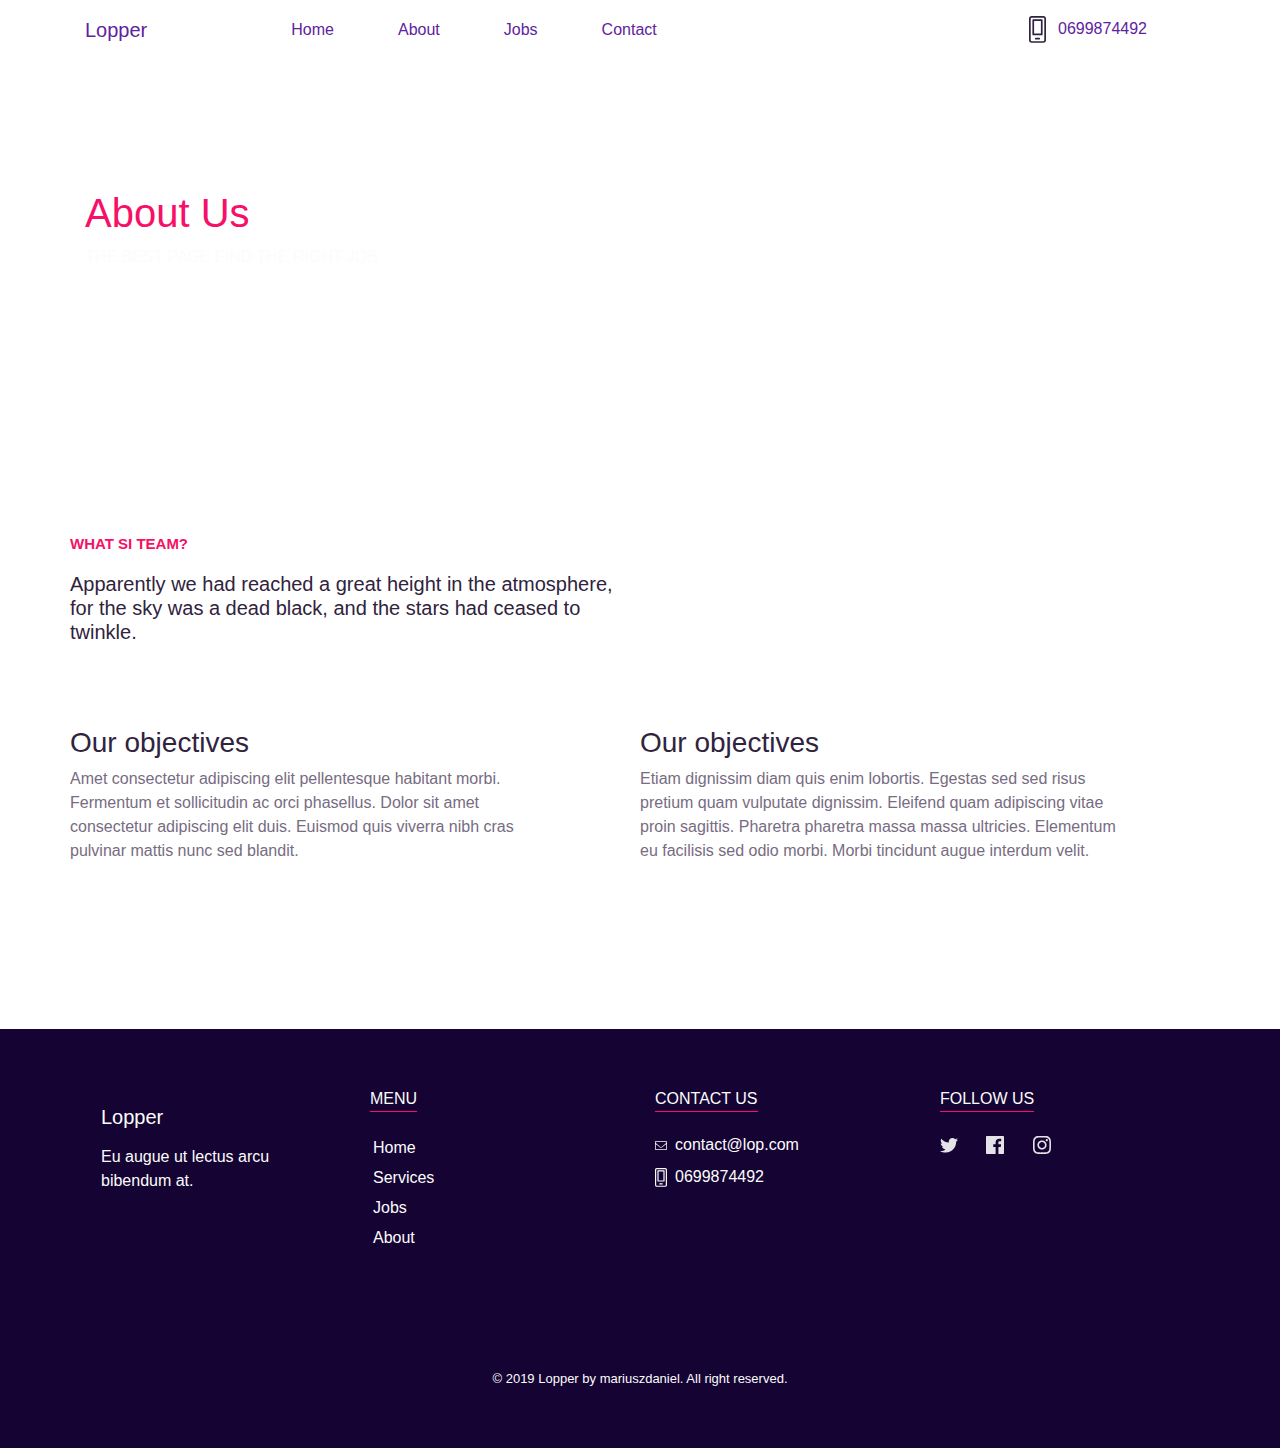
==== about.html @ 04e8f54f "all files" ====
<!DOCTYPE html>
<html lang="en">
<head>
    <meta charset="UTF-8">
    <title>Works Page</title>

    <link rel="stylesheet" href="https://stackpath.bootstrapcdn.com/bootstrap/4.4.1/css/bootstrap.min.css"
          integrity="sha384-Vkoo8x4CGsO3+Hhxv8T/Q5PaXtkKtu6ug5TOeNV6gBiFeWPGFN9MuhOf23Q9Ifjh" crossorigin="anonymous">

    <link rel="stylesheet" href="assets/css/style.css">
</head>
<body id="works">

<section id="header-works">
    <div class="container">
        <div class="row">
            <div class="col-sm-12">
                <header>
                    <div id="nav-bar">
                        <nav class="navbar navbar-expand-lg pl-0">
                            <a class="navbar-brand text-decoration-none" href="index.html">Lopper</a>

                            <div class="collapse navbar-collapse">
                                <ul class="navbar-nav mr-auto mx-5 pl-5">
                                    <li class="nav-item px-4">
                                        <a class="nav-link" href="index.html">Home</a>
                                    </li>
                                    <li class="nav-item px-4">
                                        <a class="nav-link" href="about.html">About</a>
                                    </li>
                                    <li class="nav-item px-4">
                                        <a class="nav-link" href="works.html">Jobs</a>
                                    </li>
                                    <li class="nav-item px-4">
                                        <a class="nav-link" href="services.html">Contact</a>
                                    </li>
                                </ul>
                                <ul class="ml-auto navbar-nav">
                                    <li class="nav-item px-4">
                                        <a class="nav-link" href="#"><img src="assets/images/cel-works.svg"
                                                                          class="pr-2 cel-works">
                                            0699874492</a>
                                    </li>
                                </ul>
                            </div>
                        </nav>
                    </div>
                </header>
            </div>

        </div>
    </div>
</section>
<section>
    <div id="image-works">
        <div class="title-work"></div>
        <div class="container">
            <div class="title-work">
                <h1>About Us</h1>
                <p>THE BEST PAGE FIND THE RIGHT JOB</p>
            </div>
        </div>
    </div>
</section>

<section id="header-about">
    <div class="container">
        <div class="row n-title-about">
            <div class="col-sm-6 p-0 py-4">
                <p>WHAT SI TEAM?</p>
                <h5>
                    Apparently we had reached a great height in the atmosphere, for the sky was a dead black, and the
                    stars
                    had ceased to twinkle.</h5>
            </div>
        </div>

        <div class="row">
            <div class="col-sm-6 objectives">
                <h3>Our objectives</h3>
                <p>Amet consectetur adipiscing elit pellentesque habitant morbi. Fermentum et sollicitudin ac orci
                    phasellus. Dolor sit amet consectetur adipiscing elit duis. Euismod quis viverra nibh cras pulvinar
                    mattis nunc sed blandit.</p>

            </div>
            <div class="col-sm-6 objectives">
                <h3>Our objectives</h3>
                <p>Etiam dignissim diam quis enim lobortis. Egestas sed sed risus pretium quam vulputate dignissim.
                    Eleifend quam adipiscing vitae proin sagittis. Pharetra pharetra massa massa ultricies. Elementum eu
                    facilisis sed odio morbi. Morbi tincidunt augue interdum velit.</p>

            </div>
        </div>

    </div>
</section>


<section id="footer">
    <div class="container">
        <div class="row">
            <div class="col-sm-3">
                <div class="name-logo p-3">
                    <h5 class="pb-2">Lopper</h5>
                    <p>Eu augue ut lectus arcu bibendum at.</p>
                </div>
            </div>
            <div class="col-sm-3">
                <div class="name-logo">
                    <h6 class="pb-3"><span class="title-category">MENU</span></h6>
                    <div>
                        <ul class="list-unstyled">
                            <a href="index.html">
                                <li>Home</li>
                            </a>
                            <a href="services.html">
                                <li>Services</li>
                            </a>
                            <a href="works.html">
                                <li>Jobs</li>
                            </a>
                            <a href="about.html">
                                <li>About</li>
                            </a>
                        </ul>
                    </div>
                </div>
            </div>
            <div class="col-sm-3">
                <div class="name-logo">
                    <h6 class="pb-3"><span class="title-category">CONTACT US</span></h6>
                    <a href="#"><img src="assets/images/email.svg" class="pr-2">contact@lop.com</a>
                    <p class="pt-2"><a href="#"><img src="assets/images/cel.svg" class="pr-2 cel">0699874492</a>
                    </p>
                </div>
            </div>
            <div class="col-sm-3">
                <div class="name-logo">
                    <h6 class="pb-3"><span class="title-category">FOLLOW US</span></h6>
                    <a href="#"><img src="assets/images/twitter.svg" class="pr-4"></a>
                    <a href="#"><img src="assets/images/icon-fb.svg" class="pr-4"></a>
                    <a href="#"><img src="assets/images/icon-in.svg"></a>
                </div>
            </div>
        </div>
        <p class="copyright">© 2019 Lopper by mariuszdaniel. All right reserved.</p>

    </div>
</section>
---- assets/css/style.css ----
#header {
    background-image: url("http://localhost/job-board/assets/images/image1.svg");
    height: 100vh;
    position: relative;

}

.div1 {
    background: #5E239D;
    mix-blend-mode: multiply;
    width: 100%;
    height: 100%;
    position: absolute;
    top: 0;
    z-index: 30;
}

.div2 {
    background: linear-gradient(90deg, #5E239D 0%, rgba(196, 196, 196, 0) 56.77%);
    mix-blend-mode: multiply;
    width: 100%;
    height: 100%;
    position: absolute;
    top: 0;
    z-index: 50;
}

.div3 {
    position: absolute;
    z-index: 100;
    top: 0;
    left: 0;
    bottom: 0;
    right: 0;
    width: 100%;
}

header a, header a:hover {
    color: white;
}

.navbar-brand {
    font-weight: 700;
}

#nav-bar {
    text-decoration: none;
}

.container-main {
    width: 100%;
    padding-right: 100px;
    padding-left: 100px;
    margin-right: auto;
    margin-left: auto;
}

.whatwedo {
    color: white;
    font-size: 17px;
    font-weight: 500;
    padding-top: 100px;
}

.title {
    color: white;
    font-size: 90px;
    font-weight: 700;
}

.n-title {
    color: #F61067;
}

.button-first a, .button-first a:hover {
    text-decoration: none;
    color: white;
}

.button {
    padding: 25px 120px;
    border: 1px solid #721ed3;
    border-left: 0;
}

.button-first {
    margin-top: 100px;

}

.shigjet {
    border: 1px solid #721ed3;
    width: 30px;
    height: 30px;
    display: inline-flex;
    margin-left: 30px;
    justify-content: center;
    align-items: center;
}

.circles {
    display: flex;
    justify-content: center;
    align-items: center;
}


#section2 .rrethi {
    border: 2px solid #5E239D;
    width: 150px;
    height: 150px;
    display: flex;
    background-color: #5E239D;
    color: white;
    justify-content: center;
    align-items: center;
}

#section2 {
    padding: 80px 0;
}

#section3 {
    background-color: #5E239D;;
}

#section3 .job-posts {
    align-items: center;
    display: flex;
}

.job {
    border: 1px solid #8549cb;;
    color: #FCFCFC;;
    font-size: 14px;
    padding: 40px;

}

.image-icon {
    width: 40px;
    margin-bottom: 20px;
}

#section3 h2 {
    color: #F61067;
    font-weight: 700;
}

#footer {
    background-color: #150433;
    padding: 60px 0;
}

.name-logo {
    color: #FCFCFC;
}

.list-unstyled a, .name-logo a {
    text-decoration: none;
    color: #FCFCFC;

}

#footer .name-logo .title-category {
    border-bottom: 1px solid #F61067;
    padding-bottom: 4px;
}

#footer .name-logo .cel {
    width: 20px;
}

#footer .copyright {
    color: #FCFCFC;
    padding-top: 100px;
    font-size: 13px;
    text-align: center;
    margin: 0;
}

#footer a li {
    padding: 3px;
}


#image-works {
    background-image: url("http://localhost/job-board/assets/images/photo-work.svg");
    width: 100%;
    height: 350px;
    background-repeat: no-repeat;
    background-size: cover;
    position: relative;

}

.title-work {
    color: #F61067;
    position: absolute;
    z-index: 50;
    font-weight: 400;
    padding-top: 130px;
}

.title-work p {
    color: #FCFCFC;
    font-weight: 500;
}


#header-works a {
    color: #5E239D;
    font-weight: 500;
}

#job-works h3 {
    padding-top: 50px;

}

#header-works .cel-works {
    width: 25px;
}

#section3-works {
    background-color: #e8e8e8;

}

#section3-works .job-posts {
    display: flex;
}

#section3-works .job {
    background-color: #5E239D;
}

#section3-works h2 {
    color: #F61067;
}

.button-lookmore {
    background-color: #F61067;
    padding: 12px;
    float: right;
    text-decoration: none;
}

#section3-works .job a .button-lookmore {
    text-decoration: none;
    color: white;
}

#section3-works .job-posts {
    padding: 20px 0;
}

#header-about {
    padding: 100px 0;
}

#header-about .n-title-about p {
    color: #F61067;
    font-weight: 700;
    font-size: 15px;
}

#header-about .n-title-about {
    color: #30233D;
}

#header-about .objectives {
    padding: 50px 80px 50px 0px;
    color: #776C82;;
}

#header-about .objectives h3 {
    color: #30233D;
}


#image-contact {
    background-image: url("http://localhost/job-board/assets/images/contact.svg");
    width: 100%;
    height: 350px;
    background-repeat: no-repeat;
    background-size: cover;
    position: relative;
}
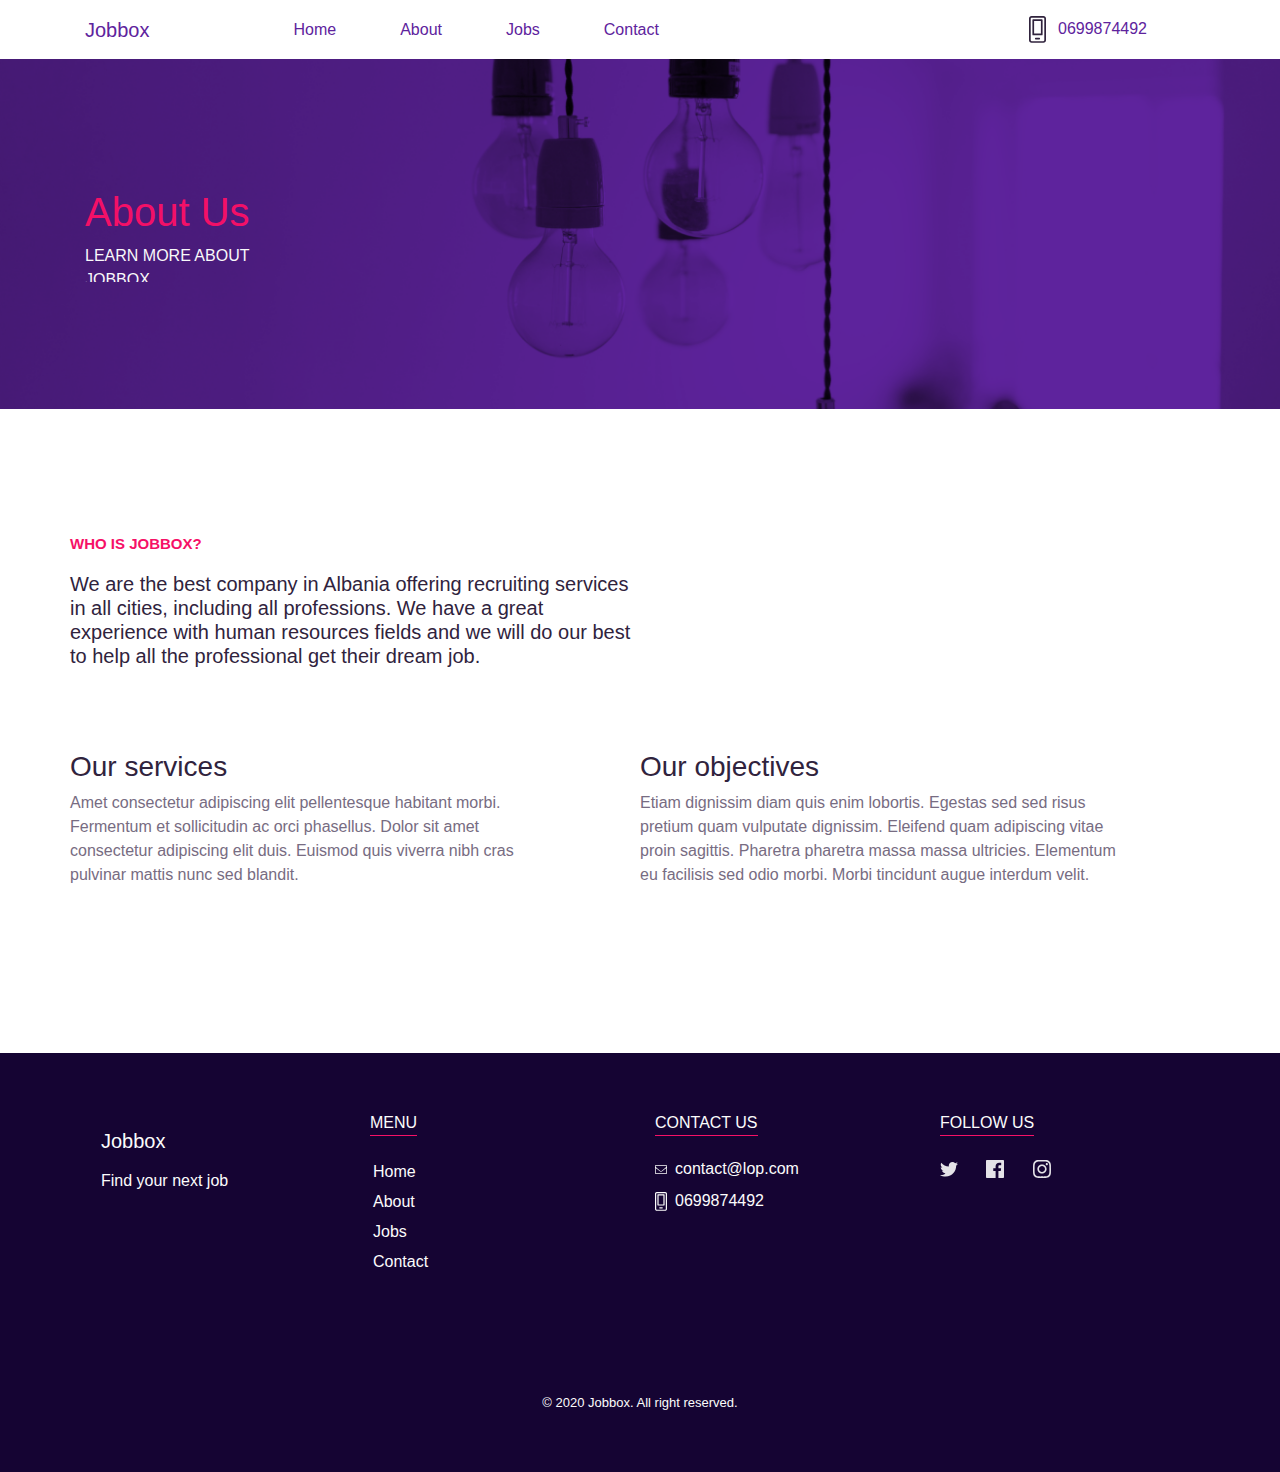
==== commit 6aee06e8: "updates" ====
--- a/about.html
+++ b/about.html
@@ -4,9 +4,7 @@
     <meta charset="UTF-8">
     <title>Works Page</title>
 
-    <link rel="stylesheet" href="https://stackpath.bootstrapcdn.com/bootstrap/4.4.1/css/bootstrap.min.css"
-          integrity="sha384-Vkoo8x4CGsO3+Hhxv8T/Q5PaXtkKtu6ug5TOeNV6gBiFeWPGFN9MuhOf23Q9Ifjh" crossorigin="anonymous">
-
+    <link rel="stylesheet" href="https://stackpath.bootstrapcdn.com/bootstrap/4.4.1/css/bootstrap.min.css">
     <link rel="stylesheet" href="assets/css/style.css">
 </head>
 <body id="works">
@@ -18,7 +16,7 @@
                 <header>
                     <div id="nav-bar">
                         <nav class="navbar navbar-expand-lg pl-0">
-                            <a class="navbar-brand text-decoration-none" href="index.html">Lopper</a>
+                            <a class="navbar-brand text-decoration-none" href="index.html">Jobbox</a>
 
                             <div class="collapse navbar-collapse">
                                 <ul class="navbar-nav mr-auto mx-5 pl-5">
@@ -29,10 +27,10 @@
                                         <a class="nav-link" href="about.html">About</a>
                                     </li>
                                     <li class="nav-item px-4">
-                                        <a class="nav-link" href="works.html">Jobs</a>
+                                        <a class="nav-link" href="jobs.html">Jobs</a>
                                     </li>
                                     <li class="nav-item px-4">
-                                        <a class="nav-link" href="services.html">Contact</a>
+                                        <a class="nav-link" href="contact.html">Contact</a>
                                     </li>
                                 </ul>
                                 <ul class="ml-auto navbar-nav">
@@ -57,7 +55,7 @@
         <div class="container">
             <div class="title-work">
                 <h1>About Us</h1>
-                <p>THE BEST PAGE FIND THE RIGHT JOB</p>
+                <p>LEARN MORE ABOUT JOBBOX</p>
             </div>
         </div>
     </div>
@@ -67,17 +65,17 @@
     <div class="container">
         <div class="row n-title-about">
             <div class="col-sm-6 p-0 py-4">
-                <p>WHAT SI TEAM?</p>
+                <p>WHO IS JOBBOX?</p>
                 <h5>
-                    Apparently we had reached a great height in the atmosphere, for the sky was a dead black, and the
-                    stars
-                    had ceased to twinkle.</h5>
+                    We are the best company in Albania offering recruiting services in all cities, including all
+                    professions. We have a great experience with human resources fields and we will do our best to help
+                    all the professional get their dream job.</h5>
             </div>
         </div>
 
         <div class="row">
             <div class="col-sm-6 objectives">
-                <h3>Our objectives</h3>
+                <h3>Our services</h3>
                 <p>Amet consectetur adipiscing elit pellentesque habitant morbi. Fermentum et sollicitudin ac orci
                     phasellus. Dolor sit amet consectetur adipiscing elit duis. Euismod quis viverra nibh cras pulvinar
                     mattis nunc sed blandit.</p>
@@ -101,8 +99,8 @@
         <div class="row">
             <div class="col-sm-3">
                 <div class="name-logo p-3">
-                    <h5 class="pb-2">Lopper</h5>
-                    <p>Eu augue ut lectus arcu bibendum at.</p>
+                    <h5 class="pb-2">Jobbox</h5>
+                    <p>Find your next job</p>
                 </div>
             </div>
             <div class="col-sm-3">
@@ -113,14 +111,14 @@
                             <a href="index.html">
                                 <li>Home</li>
                             </a>
-                            <a href="services.html">
-                                <li>Services</li>
+                            <a href="about.html">
+                                <li>About</li>
                             </a>
-                            <a href="works.html">
+                            <a href="jobs.html">
                                 <li>Jobs</li>
                             </a>
-                            <a href="about.html">
-                                <li>About</li>
+                            <a href="contact.html">
+                                <li>Contact</li>
                             </a>
                         </ul>
                     </div>
@@ -143,7 +141,14 @@
                 </div>
             </div>
         </div>
-        <p class="copyright">© 2019 Lopper by mariuszdaniel. All right reserved.</p>
+        <p class="copyright">© 2020 Jobbox. All right reserved.</p>
 
     </div>
 </section>
+
+<script src="https://code.jquery.com/jquery-3.4.1.min.js"></script>
+<script src="assets/js/script.js"></script>
+
+</body>
+</html>
+
--- a/assets/css/style.css
+++ b/assets/css/style.css
@@ -1,5 +1,5 @@
 #header {
-    background-image: url("http://localhost/job-board/assets/images/image1.svg");
+    background-image: url("../images/image1.svg");
     height: 100vh;
     position: relative;
 
@@ -70,6 +70,7 @@
 
 .n-title {
     color: #F61067;
+
 }
 
 .button-first a, .button-first a:hover {
@@ -107,8 +108,8 @@
 
 #section2 .rrethi {
     border: 2px solid #5E239D;
-    width: 150px;
-    height: 150px;
+    width: 160px;
+    height: 160px;
     display: flex;
     background-color: #5E239D;
     color: white;
@@ -185,7 +186,7 @@
 
 
 #image-works {
-    background-image: url("http://localhost/job-board/assets/images/photo-work.svg");
+    background-image: url("../images/photo-work.png");
     width: 100%;
     height: 350px;
     background-repeat: no-repeat;
@@ -200,6 +201,7 @@
     z-index: 50;
     font-weight: 400;
     padding-top: 130px;
+    display: none;
 }
 
 .title-work p {
@@ -237,6 +239,23 @@
 
 #section3-works h2 {
     color: #F61067;
+}
+
+.page-title {
+    color: #F61067;
+}
+
+.form {
+    border: 2px solid #5E239D;
+    color: white;
+}
+
+#section-contact {
+    background-color: #e8e8e8;
+}
+
+.send {
+    background-color: #F61067;
 }
 
 .button-lookmore {
@@ -280,7 +299,7 @@
 
 
 #image-contact {
-    background-image: url("http://localhost/job-board/assets/images/contact.svg");
+    background-image: url("../images/contact.svg");
     width: 100%;
     height: 350px;
     background-repeat: no-repeat;
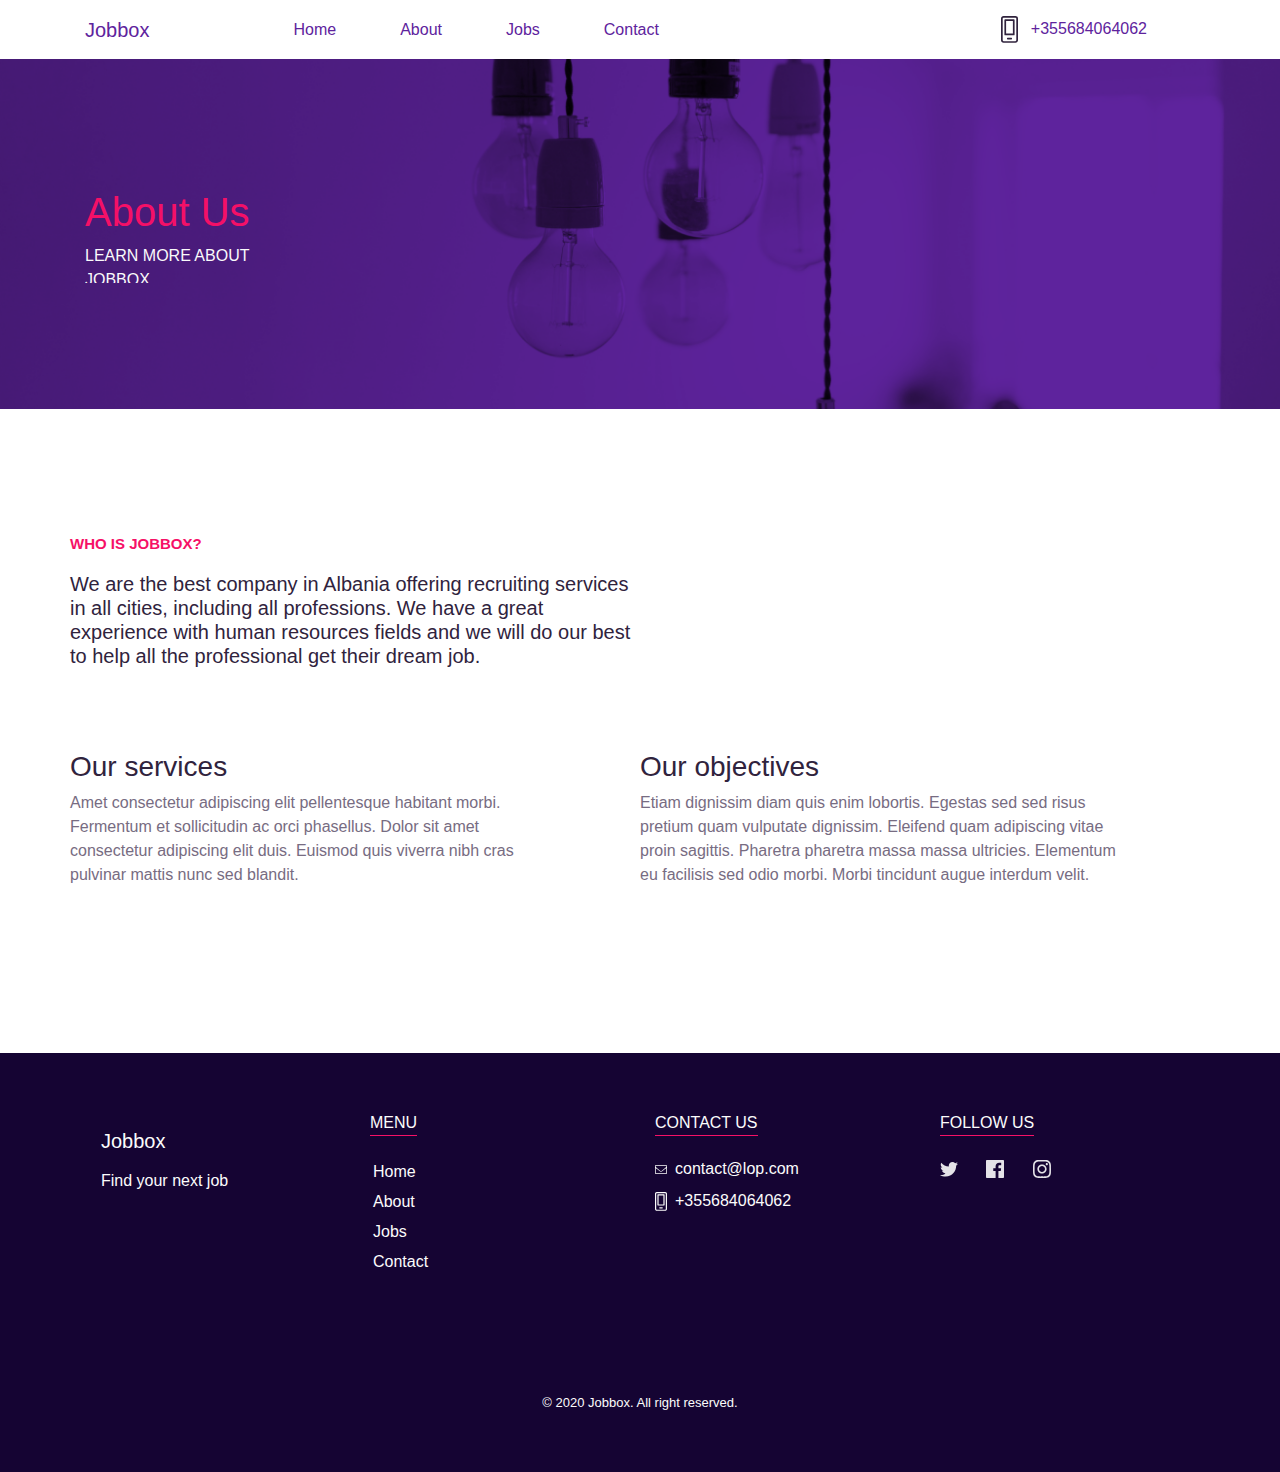
==== commit 9c056828: "updated" ====
--- a/about.html
+++ b/about.html
@@ -15,10 +15,16 @@
             <div class="col-sm-12">
                 <header>
                     <div id="nav-bar">
-                        <nav class="navbar navbar-expand-lg pl-0">
+                        <nav class="navbar navbar-light navbar-expand-lg pl-0">
                             <a class="navbar-brand text-decoration-none" href="index.html">Jobbox</a>
 
-                            <div class="collapse navbar-collapse">
+                            <button class="navbar-toggler" type="button" data-toggle="collapse"
+                                    data-target="#navbarSupportedContent" aria-controls="navbarSupportedContent"
+                                    aria-expanded="false" aria-label="Toggle navigation">
+                                <span class="navbar-toggler-icon"></span>
+                            </button>
+
+                            <div class="collapse navbar-collapse" id="navbarSupportedContent">
                                 <ul class="navbar-nav mr-auto mx-5 pl-5">
                                     <li class="nav-item px-4">
                                         <a class="nav-link" href="index.html">Home</a>
@@ -37,7 +43,7 @@
                                     <li class="nav-item px-4">
                                         <a class="nav-link" href="#"><img src="assets/images/cel-works.svg"
                                                                           class="pr-2 cel-works">
-                                            0699874492</a>
+                                            +355684064062</a>
                                     </li>
                                 </ul>
                             </div>
@@ -128,7 +134,7 @@
                 <div class="name-logo">
                     <h6 class="pb-3"><span class="title-category">CONTACT US</span></h6>
                     <a href="#"><img src="assets/images/email.svg" class="pr-2">contact@lop.com</a>
-                    <p class="pt-2"><a href="#"><img src="assets/images/cel.svg" class="pr-2 cel">0699874492</a>
+                    <p class="pt-2"><a href="#"><img src="assets/images/cel.svg" class="pr-2 cel">+355684064062</a>
                     </p>
                 </div>
             </div>
@@ -146,8 +152,13 @@
     </div>
 </section>
 
-<script src="https://code.jquery.com/jquery-3.4.1.min.js"></script>
+<script src="https://code.jquery.com/jquery-3.5.1.min.js"></script>
+
+<!-- JS, Popper.js, and jQuery -->
+<script src="https://cdn.jsdelivr.net/npm/popper.js@1.16.0/dist/umd/popper.min.js" integrity="sha384-Q6E9RHvbIyZFJoft+2mJbHaEWldlvI9IOYy5n3zV9zzTtmI3UksdQRVvoxMfooAo" crossorigin="anonymous"></script>
+<script src="https://stackpath.bootstrapcdn.com/bootstrap/4.5.0/js/bootstrap.min.js" integrity="sha384-OgVRvuATP1z7JjHLkuOU7Xw704+h835Lr+6QL9UvYjZE3Ipu6Tp75j7Bh/kR0JKI" crossorigin="anonymous"></script>
 <script src="assets/js/script.js"></script>
+
 
 </body>
 </html>
--- a/assets/css/style.css
+++ b/assets/css/style.css
@@ -103,6 +103,7 @@
     display: flex;
     justify-content: center;
     align-items: center;
+    flex-wrap: wrap;
 }
 
 
@@ -306,3 +307,9 @@
     background-size: cover;
     position: relative;
 }
+
+@media (max-width: 767.98px) {
+    .title {
+        font-size: 60px
+    }
+}